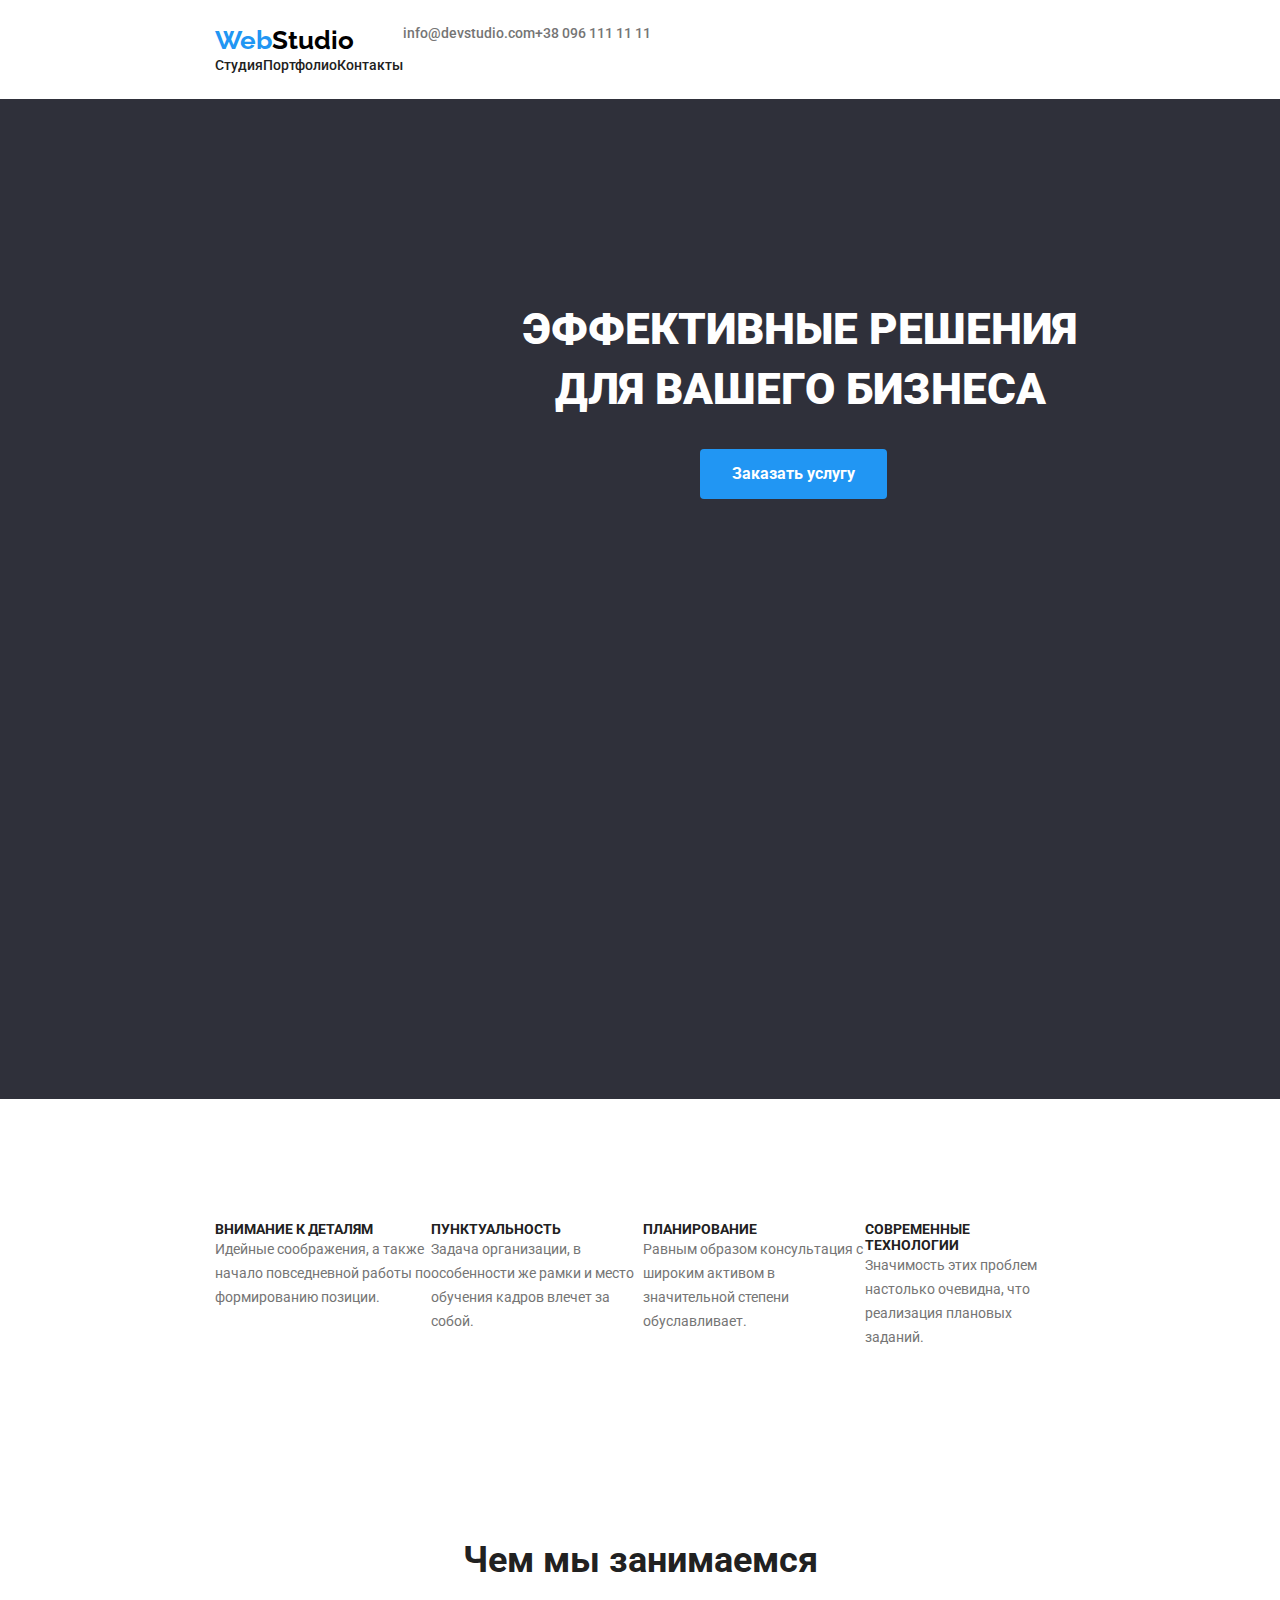
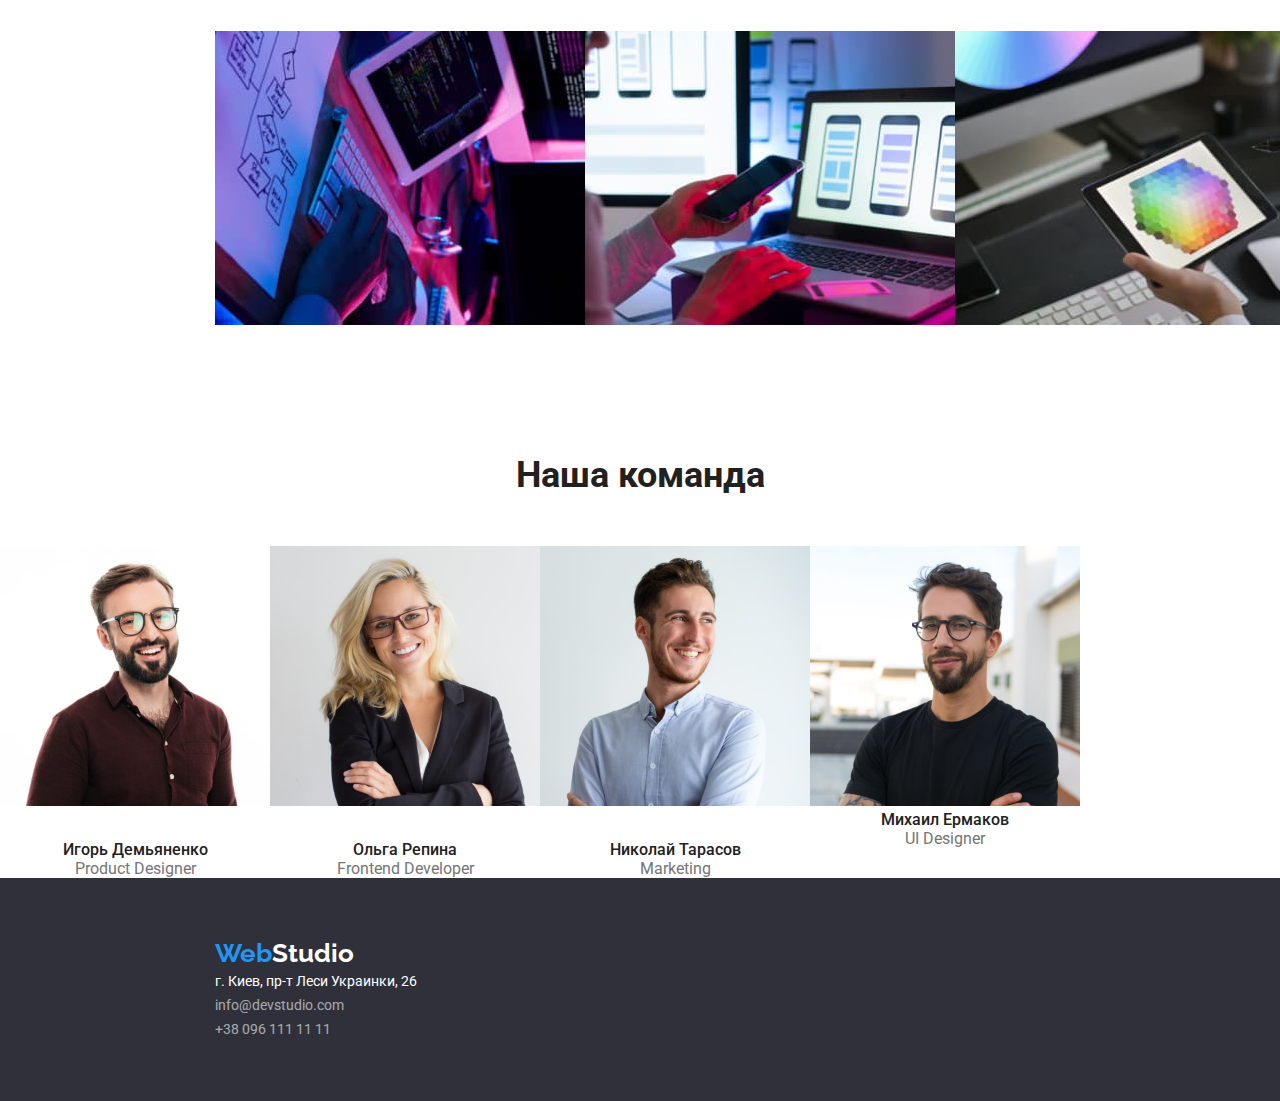
==== index.html @ d0b44536 "Copy" ====
<!DOCTYPE html>
<html lang="ru">
  <head>
    <meta charset="UTF-8" />
    <meta http-equiv="X-UA-Compatible" content="IE=edge" />
    <meta name="viewport" content="width=device-width, initial-scale=1.0" />
    <title>WebStudio</title>
    <link rel="preconnect" href="https://fonts.googleapis.com" />
    <link rel="preconnect" href="https://fonts.gstatic.com" crossorigin />
    <link
      href="https://fonts.googleapis.com/css2?family=Raleway:wght@700&family=Roboto:wght@400;500;700&display=swap"
      rel="stylesheet"
    />
    <link rel="stylesheet" href="css/index.css" />
  </head>
  <body>
    <header class="header">
      <nav>
        <a href="index.html" class="logo"><span class="web">Web</span><span>Studio</span></a>
        <ul class="navigation-list">
          <li><a href="#hero" class="navigation-link">Cтудия</a></li>
          <li><a href="#examples" class="navigation-link">Портфолио</a></li>
          <li><a href="#footer" class="navigation-link">Контакты</a></li>
        </ul>
      </nav>
      <a href="mailto:info@devstudio.com" class="mail">info@devstudio.com</a>
      <a href="tel:+380961111111" class="phone">+38 096 111 11 11</a>
    </header>
    <main>
      <!-- Hero -->
      <section id="hero" class="hero">
        <h1 class="title">
          Эффективные решения <br />
          для вашего бизнеса
        </h1>
        <button type="button" class="button">Заказать услугу</button>
      </section>
      <!-- Advantages -->
      <section class="advantages">
        <h2 class="adv-hide">Преимущества</h2>
        <ul class="adv-list">
          <li>
            <h3 class="adv-h">Внимание к деталям</h3>
            <p class="adv-text">
              Идейные соображения, а также начало повседневной работы по формированию позиции.
            </p>
          </li>
          <li>
            <h3 class="adv-h">Пунктуальность</h3>
            <p class="adv-text">
              Задача организации, в особенности же рамки и место обучения кадров влечет за собой.
            </p>
          </li>
          <li>
            <h3 class="adv-h">Планирование</h3>
            <p class="adv-text">
              Равным образом консультация с широким активом в значительной степени обуславливает.
            </p>
          </li>
          <li>
            <h3 class="adv-h">Современные технологии</h3>
            <p class="adv-text">
              Значимость этих проблем настолько очевидна, что реализация плановых заданий.
            </p>
          </li>
        </ul>
      </section>
      <!-- Examples of work -->
      <section id="examples" class="examples">
        <h2 class="examples-h">Чем мы занимаемся</h2>
        <ul class="example-list">
          <li>
            <img
              class="examples-photo"
              src="./images/laptop.jpg"
              alt="Ноутбук"
              width="370"
              height="294"
            />
          </li>
          <li>
            <img
              class="examples-photo"
              src="./images/phone.jpg"
              alt="Телефон"
              width="370"
              height="294"
            />
          </li>
          <li>
            <img
              class="examples-photo"
              src="./images/tablet.jpg"
              alt="Планшет"
              width="370"
              height="294"
            />
          </li>
        </ul>
      </section>
      <!-- Team -->
      <section class="team">
        <h2 class="team-title">Наша команда</h2>
        <ul class="team-list">
          <li>
            <img
              class="team-photo"
              src="./images/product-designer.jpg"
              alt="Игорь Демьяненко"
              width="270"
              height="260"
            />
            <h3 class="team-name">Игорь Демьяненко</h3>
            <p class="team-despription" lang="en">Product Designer</p>
          </li>
          <li>
            <img
              class="team-photo"
              src="./images/frontend-developer.jpg"
              alt="Ольга Репина"
              width="270"
              height="260"
            />
            <h3 class="team-name">Ольга Репина</h3>
            <p class="team-despription" lang="en">Frontend Developer</p>
          </li>
          <li>
            <img
              class="team-photo"
              src="./images/marketing.jpg"
              alt="Николай Тарасов"
              width="270"
              height="260"
            />
            <h3 class="team-name">Николай Тарасов</h3>
            <p class="team-despription" lang="en">Marketing</p>
          </li>
          <li>
            <img src="./images/ui-designer.jpg" alt="Михаил Ермаков" width="270" height="260" />
            <h3 class="team-name">Михаил Ермаков</h3>
            <p class="team-despription" lang="en">UI Designer</p>
          </li>
        </ul>
      </section>
    </main>
    <footer id="footer" class="footer">
      <a class="logo-footer" href="index.html"><span class="web">Web</span><span>Studio</span></a>
      <address>
        <ul class="footer-list">
          <li class="map">г. Киев, пр-т Леси Украинки, 26</li>
          <li><a class="mail-footer" href="mailto:info@devstudio.com">info@devstudio.com</a></li>
          <li><a class="phone-footer" href="tel:+380961111111">+38 096 111 11 11</a></li>
        </ul>
      </address>
    </footer>
  </body>
</html>
---- css/index.css ----
* {
  margin: 0;
  padding: 0;
}

.header {
  padding: 25px 215px;
}

.logo {
  font-family: 'Raleway';
  font-style: normal;
  font-weight: 700;
  font-size: 26px;
  line-height: 31px;
  color: #000000;
  text-decoration: none;
}

.web {
  font-family: 'Raleway';
  font-style: normal;
  font-weight: 700;
  font-size: 26px;
  line-height: 31px;
  color: #2196f3;
}

.navigation-link {
  font-family: 'Roboto';
  font-style: normal;
  font-weight: 500;
  font-size: 14px;
  line-height: 16px;
  color: #212121;
  text-decoration: none;
}

.navigation-link:hover,
.mail:hover,
.phone:hover {
  color: #2196f3;
}

.mail,
.phone {
  font-family: 'Roboto';
  font-style: normal;
  font-weight: 500;
  font-size: 14px;
  line-height: 16px;
  color: #757575;
  text-decoration: none;
}

.hero {
  background-color: #2f303a;
  width: 1600px;
  height: 600px;
  margin: 0 auto;
  padding: 200px 0;
}

.title {
  font-family: 'Roboto';
  font-style: normal;
  font-weight: 900;
  font-size: 44px;
  line-height: 60px;
  text-align: center;
  text-transform: uppercase;
  color: #ffffff;
  margin-bottom: 30px;
}

.button {
  background-color: #2196f3;
  border: none;
  padding: 10px 32px;
  border-radius: 4px;
  text-align: center;
  font-family: 'Roboto';
  font-style: normal;
  font-weight: 700;
  font-size: 16px;
  line-height: 30px;
  display: flex;
  align-items: center;
  text-align: center;
  color: #ffffff;
  margin-left: 700px;
}

.advantages,
.examples {
  padding: 95px 215px;
}

.adv-hide {
  visibility: hidden;
}

.navigation-list,
.adv-list,
.example-list,
.team-list,
.footer-list {
  list-style-type: none;
}

.header,
.navigation-list,
.adv-list,
.example-list,
.team-list {
  display: flex;
}

.adv-h {
  font-family: 'Roboto';
  font-style: normal;
  font-weight: 700;
  font-size: 14px;
  line-height: 16px;
  text-transform: uppercase;
  color: #212121;
}

.adv-text {
  font-family: 'Roboto';
  font-style: normal;
  font-weight: 400;
  font-size: 14px;
  line-height: 24px;
  color: #757575;
}

.examples-h,
.team-title {
  font-family: 'Roboto';
  font-style: normal;
  font-weight: 700;
  font-size: 36px;
  line-height: 42px;
  text-align: center;
  color: #212121;
  margin-bottom: 50px;
}

.examples-photo,
.team-photo {
  margin-bottom: 30px;
}

.team-name {
  font-family: 'Roboto';
  font-style: normal;
  font-weight: 500;
  font-size: 16px;
  line-height: 19px;
  text-align: center;
  color: #212121;
}

.team-despription {
  font-family: 'Roboto';
  font-style: normal;
  font-weight: 400;
  font-size: 16px;
  line-height: 19px;
  text-align: center;
  color: #757575;
}

.footer {
  background-color: #2f303a;
  padding: 60px 0 60px 215px;
}

.logo-footer {
  font-family: 'Raleway';
  font-style: normal;
  font-weight: 700;
  font-size: 26px;
  line-height: 31px;
  color: #ffffff;
  text-decoration: none;
  margin-bottom: 20px;
}

.map {
  font-family: 'Roboto';
  font-style: normal;
  font-weight: 400;
  font-size: 14px;
  line-height: 24px;
  color: #ffffff;
}

.mail-footer,
.phone-footer {
  font-family: 'Roboto';
  font-style: normal;
  font-weight: 400;
  font-size: 14px;
  line-height: 24px;
  color: rgba(255, 255, 255, 0.6);
  text-decoration: none;
  margin-bottom: 10px;
}
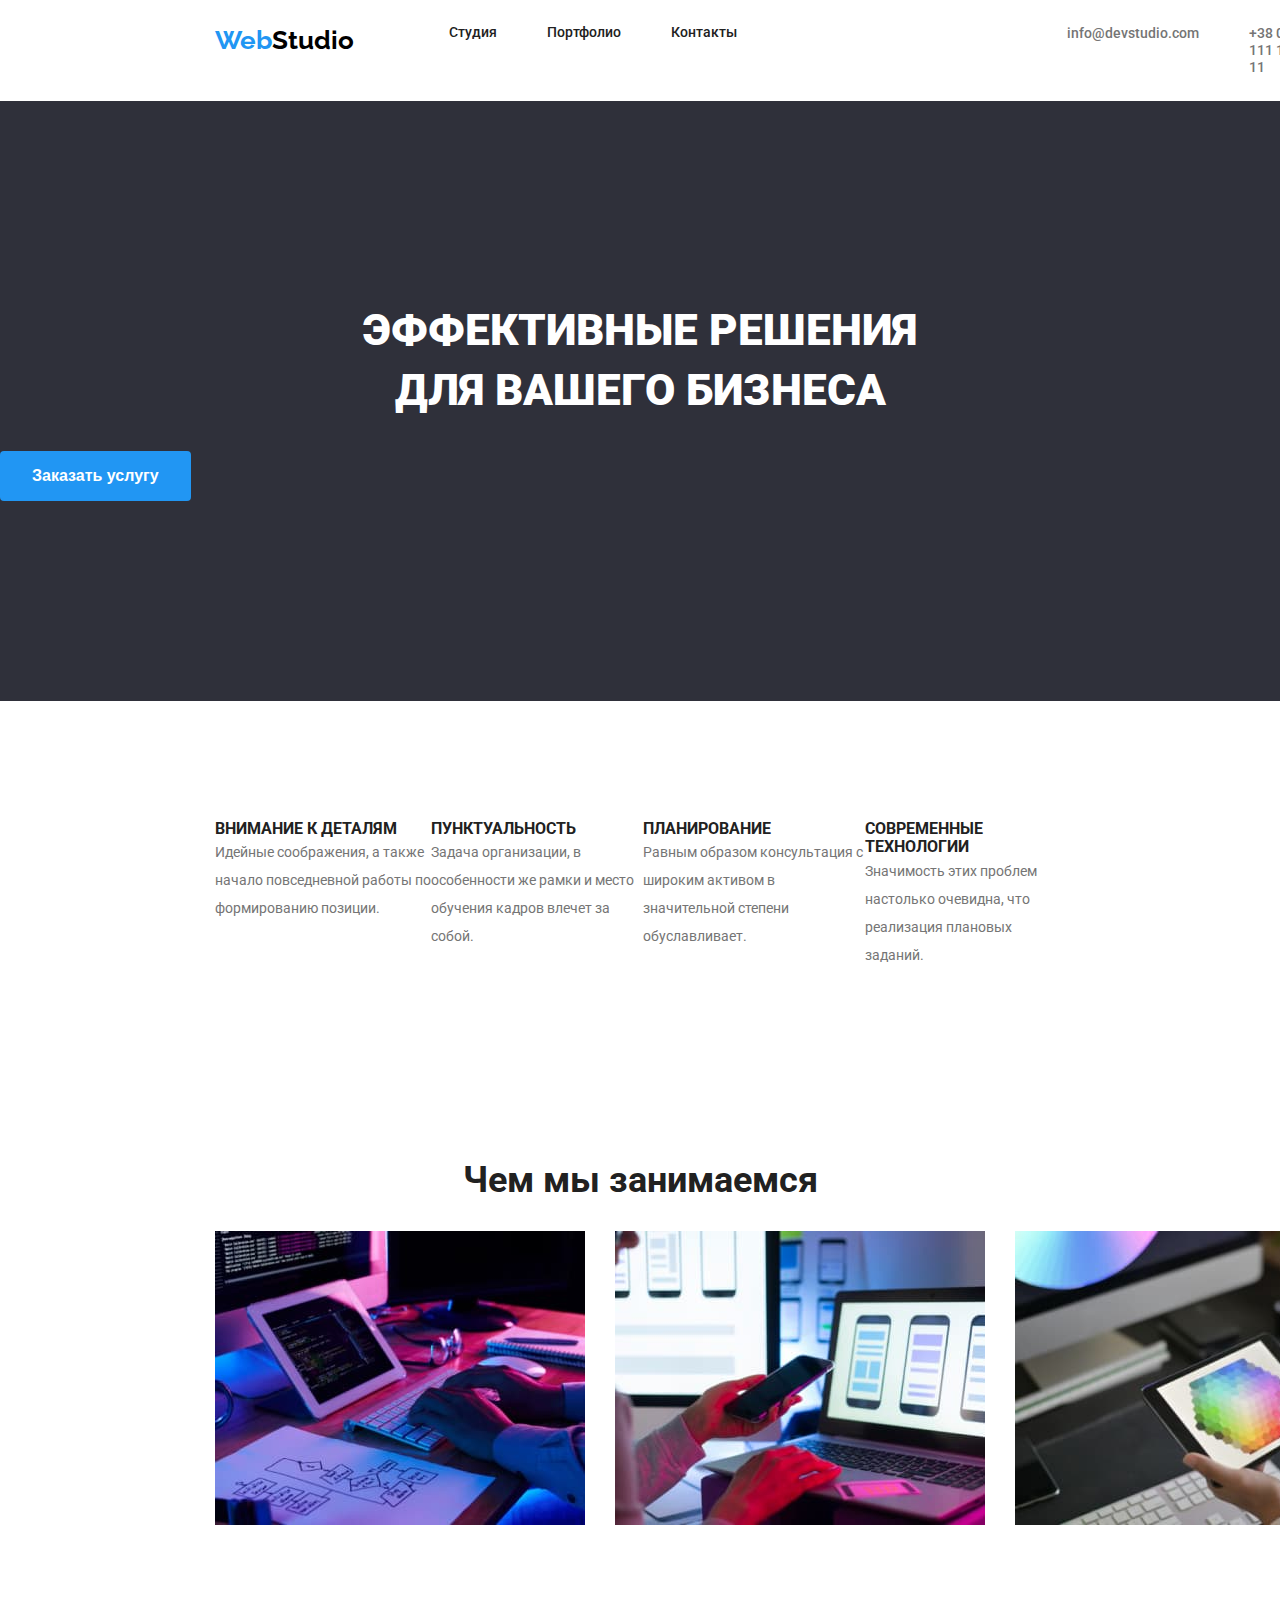
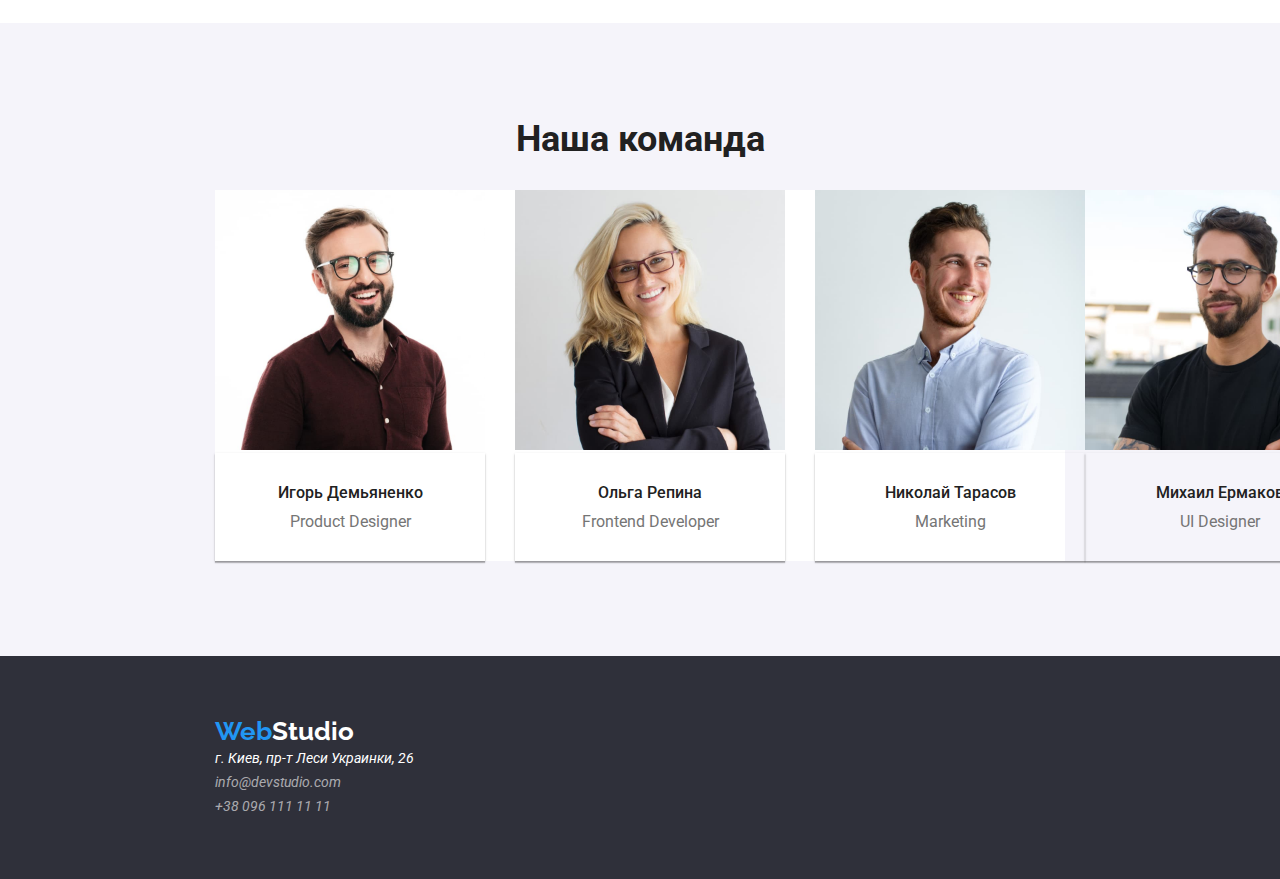
==== commit e6c78e2a: "After video" ====
--- a/index.html
+++ b/index.html
@@ -8,57 +8,63 @@
     <link rel="preconnect" href="https://fonts.googleapis.com" />
     <link rel="preconnect" href="https://fonts.gstatic.com" crossorigin />
     <link
-      href="https://fonts.googleapis.com/css2?family=Raleway:wght@700&family=Roboto:wght@400;500;700&display=swap"
+      href="https://fonts.googleapis.com/css2?family=Raleway:wght@700&family=Roboto:wght@400;500;700;900&display=swap"
       rel="stylesheet"
     />
     <link rel="stylesheet" href="css/index.css" />
   </head>
   <body>
     <header class="header">
-      <nav>
-        <a href="index.html" class="logo"><span class="web">Web</span><span>Studio</span></a>
-        <ul class="navigation-list">
-          <li><a href="#hero" class="navigation-link">Cтудия</a></li>
-          <li><a href="#examples" class="navigation-link">Портфолио</a></li>
-          <li><a href="#footer" class="navigation-link">Контакты</a></li>
+      <nav class="navigation-blocks">
+        <a href="./index.html" class="link logo up"
+          ><span class="site-logo-accent">Web</span>Studio</a
+        >
+        <ul class="list navigation-links">
+          <li class="nav-item"><a href="./index.html" class="link">Cтудия</a></li>
+          <li class="nav-item"><a href="./portfolio.html" class="link">Портфолио</a></li>
+          <li class="nav-item"><a href="#footer" class="link">Контакты</a></li>
         </ul>
       </nav>
-      <a href="mailto:info@devstudio.com" class="mail">info@devstudio.com</a>
-      <a href="tel:+380961111111" class="phone">+38 096 111 11 11</a>
+      <ul class="navigation-contacts">
+        <li class="list">
+          <a href="mailto:info@devstudio.com" class="link contact">info@devstudio.com</a>
+        </li>
+        <li class="list"><a href="tel:+380961111111" class="link contact">+38 096 111 11 11</a></li>
+      </ul>
     </header>
     <main>
       <!-- Hero -->
-      <section id="hero" class="hero">
-        <h1 class="title">
+      <section id="hero" class="section hero">
+        <h1 class="hero-title">
           Эффективные решения <br />
           для вашего бизнеса
         </h1>
-        <button type="button" class="button">Заказать услугу</button>
+        <button type="button" class="button hero-btn">Заказать услугу</button>
       </section>
       <!-- Advantages -->
-      <section class="advantages">
-        <h2 class="adv-hide">Преимущества</h2>
-        <ul class="adv-list">
+      <section class="section advantages">
+        <h2 class="section-title-hide">Преимущества</h2>
+        <ul class="list advantages-blocks">
           <li>
-            <h3 class="adv-h">Внимание к деталям</h3>
+            <h3 class="adv-heading">Внимание к деталям</h3>
             <p class="adv-text">
               Идейные соображения, а также начало повседневной работы по формированию позиции.
             </p>
           </li>
           <li>
-            <h3 class="adv-h">Пунктуальность</h3>
+            <h3 class="adv-heading">Пунктуальность</h3>
             <p class="adv-text">
               Задача организации, в особенности же рамки и место обучения кадров влечет за собой.
             </p>
           </li>
           <li>
-            <h3 class="adv-h">Планирование</h3>
+            <h3 class="adv-heading">Планирование</h3>
             <p class="adv-text">
               Равным образом консультация с широким активом в значительной степени обуславливает.
             </p>
           </li>
           <li>
-            <h3 class="adv-h">Современные технологии</h3>
+            <h3 class="adv-heading">Современные технологии</h3>
             <p class="adv-text">
               Значимость этих проблем настолько очевидна, что реализация плановых заданий.
             </p>
@@ -66,10 +72,10 @@
         </ul>
       </section>
       <!-- Examples of work -->
-      <section id="examples" class="examples">
-        <h2 class="examples-h">Чем мы занимаемся</h2>
-        <ul class="example-list">
-          <li>
+      <section id="examples" class="section examples">
+        <h2 class="section-title">Чем мы занимаемся</h2>
+        <ul class="list examples-blocks">
+          <li class="example-list">
             <img
               class="examples-photo"
               src="./images/laptop.jpg"
@@ -78,7 +84,7 @@
               height="294"
             />
           </li>
-          <li>
+          <li class="example-list">
             <img
               class="examples-photo"
               src="./images/phone.jpg"
@@ -99,10 +105,10 @@
         </ul>
       </section>
       <!-- Team -->
-      <section class="team">
-        <h2 class="team-title">Наша команда</h2>
-        <ul class="team-list">
-          <li>
+      <section class="section team">
+        <h2 class="section-title">Наша команда</h2>
+        <ul class="list team-blocks">
+          <li class="team-list">
             <img
               class="team-photo"
               src="./images/product-designer.jpg"
@@ -110,10 +116,12 @@
               width="270"
               height="260"
             />
-            <h3 class="team-name">Игорь Демьяненко</h3>
-            <p class="team-despription" lang="en">Product Designer</p>
+            <div class="team-description">
+              <h3 class="team-name">Игорь Демьяненко</h3>
+              <p class="team-job" lang="en">Product Designer</p>
+            </div>
           </li>
-          <li>
+          <li class="team-list">
             <img
               class="team-photo"
               src="./images/frontend-developer.jpg"
@@ -121,9 +129,11 @@
               width="270"
               height="260"
             />
-            <h3 class="team-name">Ольга Репина</h3>
-            <p class="team-despription" lang="en">Frontend Developer</p>
-          </li>
+            <div class="team-description">
+              <h3 class="team-name">Ольга Репина</h3>
+              <p class="team-job" lang="en">Frontend Developer</p>
+            </div>
+          </li class="team-list">
           <li>
             <img
               class="team-photo"
@@ -132,24 +142,36 @@
               width="270"
               height="260"
             />
-            <h3 class="team-name">Николай Тарасов</h3>
-            <p class="team-despription" lang="en">Marketing</p>
-          </li>
+            <div class="team-description">
+              <h3 class="team-name">Николай Тарасов</h3>
+              <p class="team-job" lang="en">Marketing</p>
+            </div>
+          </li class="team-list">
           <li>
             <img src="./images/ui-designer.jpg" alt="Михаил Ермаков" width="270" height="260" />
-            <h3 class="team-name">Михаил Ермаков</h3>
-            <p class="team-despription" lang="en">UI Designer</p>
+            <div class="team-description">
+              <h3 class="team-name">Михаил Ермаков</h3>
+              <p class="team-job" lang="en">UI Designer</p>
+            </div>
           </li>
         </ul>
       </section>
     </main>
     <footer id="footer" class="footer">
-      <a class="logo-footer" href="index.html"><span class="web">Web</span><span>Studio</span></a>
+      <a class="link logo down" href="index.html"
+        ><span class="site-logo-accent">Web</span>Studio</a
+      >
       <address>
-        <ul class="footer-list">
-          <li class="map">г. Киев, пр-т Леси Украинки, 26</li>
-          <li><a class="mail-footer" href="mailto:info@devstudio.com">info@devstudio.com</a></li>
-          <li><a class="phone-footer" href="tel:+380961111111">+38 096 111 11 11</a></li>
+        <ul class="list">
+          <li class="map">
+            <a class="link address" href="https://goo.gl/maps/fLgVu9aRvu42Tbb1A"
+              >г. Киев, пр-т Леси Украинки, 26</a
+            >
+          </li>
+          <li>
+            <a class="link contact-footer" href="mailto:info@devstudio.com">info@devstudio.com</a>
+          </li>
+          <li><a class="link contact-footer" href="tel:+380961111111">+38 096 111 11 11</a></li>
         </ul>
       </address>
     </footer>
--- a/css/index.css
+++ b/css/index.css
@@ -3,208 +3,251 @@
   padding: 0;
 }
 
-.header {
-  padding: 25px 215px;
+:root {
+  /* font */
+  --main-font: 'Roboto', sans-serif;
+  /* colors */
+  --main-light: #fff;
+  --main-dark: #000;
+
+  --color-accent: #2196f3;
+
+  --main-font-color: #212121;
+  --secondary-font-color: #757575;
+  --badge-font-color: rgba(255, 255, 255, 0.6);
+
+  --main-background-color: var(--main-light);
+  --accent-background-color: #2f303a;
+  --badge-background-color: #f5f4fa;
+}
+
+/* Global Styles */
+
+html {
+  scroll-behavior: smooth;
+}
+
+body {
+  font-family: var(--main-font);
+  color: var(--main-font-color);
+  font-size: 14px;
+  font-weight: 400;
+}
+
+.list {
+  list-style: none;
+}
+
+.link {
+  text-decoration: none;
+  color: inherit;
+}
+
+.button {
+  cursor: pointer;
+  color: inherit;
+  border: none;
+  background: none;
 }
 
 .logo {
   font-family: 'Raleway';
-  font-style: normal;
   font-weight: 700;
   font-size: 26px;
-  line-height: 31px;
-  color: #000000;
-  text-decoration: none;
-}
-
-.web {
-  font-family: 'Raleway';
-  font-style: normal;
-  font-weight: 700;
-  font-size: 26px;
-  line-height: 31px;
-  color: #2196f3;
-}
-
-.navigation-link {
-  font-family: 'Roboto';
-  font-style: normal;
+  line-height: 1.19;
+}
+
+/* Common  Styles */
+
+.section {
+  background-color: var(--main-background-color);
+}
+
+.section-title {
+  font-weight: 700;
+  font-size: 36px;
+  line-height: 1.17;
+  color: var(--main-font-color);
+  margin-bottom: 30px;
+  text-align: center;
+}
+
+/* Header Styles */
+
+.header {
+  background-color: var(--main-light);
+  display: flex;
+  padding: 25px 0;
+}
+
+.navigation-blocks,
+.navigation-links,
+.navigation-contacts,
+.advantages-blocks,
+.examples-blocks,
+.team-blocks {
+  display: flex;
+}
+
+.up {
+  color: var(--main-dark);
+  margin-right: 95px;
+  margin-left: 215px;
+}
+
+.site-logo-accent {
+  color: var(--color-accent);
+}
+
+.nav-item {
   font-weight: 500;
-  font-size: 14px;
-  line-height: 16px;
-  color: #212121;
-  text-decoration: none;
-}
-
-.navigation-link:hover,
-.mail:hover,
-.phone:hover {
-  color: #2196f3;
-}
-
-.mail,
-.phone {
-  font-family: 'Roboto';
-  font-style: normal;
+  line-height: 1.14;
+  margin-right: 50px;
+}
+
+.navigation-links {
+  margin-right: 280px;
+}
+
+.nav-item:hover,
+.nav-item:focus,
+.contact:hover,
+.contact:focus {
+  color: var(--color-accent);
+}
+
+.contact {
   font-weight: 500;
-  font-size: 14px;
-  line-height: 16px;
-  color: #757575;
-  text-decoration: none;
-}
+  line-height: 1.14;
+  color: var(--secondary-font-color);
+  margin-right: 50px;
+}
+
+/* Hero Styles  */
 
 .hero {
-  background-color: #2f303a;
-  width: 1600px;
+  background-color: var(--accent-background-color);
+  padding: 200px 0 200px;
+  /* width: 1600px;
   height: 600px;
   margin: 0 auto;
-  padding: 200px 0;
-}
-
-.title {
-  font-family: 'Roboto';
-  font-style: normal;
+  padding: 200px 0; */
+}
+
+.hero-title {
   font-weight: 900;
   font-size: 44px;
-  line-height: 60px;
-  text-align: center;
+  line-height: 1.36;
   text-transform: uppercase;
-  color: #ffffff;
+  color: var(--main-light);
   margin-bottom: 30px;
-}
-
-.button {
-  background-color: #2196f3;
+  text-align: center;
+}
+
+.hero-btn {
+  background-color: var(--color-accent);
   border: none;
   padding: 10px 32px;
   border-radius: 4px;
-  text-align: center;
-  font-family: 'Roboto';
-  font-style: normal;
   font-weight: 700;
   font-size: 16px;
-  line-height: 30px;
-  display: flex;
-  align-items: center;
-  text-align: center;
-  color: #ffffff;
-  margin-left: 700px;
-}
-
-.advantages,
+  line-height: 1.88;
+  color: var(--main-light);
+}
+
+/* Advantages */
+.advantages {
+  padding: 95px 215px;
+}
+
+.section-title-hide {
+  visibility: hidden;
+}
+
+.adv-heading {
+  font-weight: 700;
+  line-height: 1.14;
+  text-transform: uppercase;
+}
+
+.adv-text {
+  line-height: 2;
+  color: var(--secondary-font-color);
+}
+/* Examples Styles */
+
 .examples {
   padding: 95px 215px;
 }
 
-.adv-hide {
-  visibility: hidden;
-}
-
-.navigation-list,
-.adv-list,
-.example-list,
-.team-list,
-.footer-list {
-  list-style-type: none;
-}
-
-.header,
-.navigation-list,
-.adv-list,
-.example-list,
+.example-list {
+  padding-right: 30px;
+}
+
+/* Team Styles */
+
+.team {
+  background-color: var(--badge-background-color);
+  padding: 95px 215px;
+}
+
+.team-blocks {
+  background-color: var(--main-light);
+}
+
+.team-description {
+  padding: 30px 60px;
+  box-shadow: 0px 1px 3px rgba(0, 0, 0, 0.12), 0px 1px 1px rgba(0, 0, 0, 0.14),
+    0px 2px 1px rgba(0, 0, 0, 0.2);
+}
+
 .team-list {
-  display: flex;
-}
-
-.adv-h {
-  font-family: 'Roboto';
-  font-style: normal;
-  font-weight: 700;
-  font-size: 14px;
-  line-height: 16px;
-  text-transform: uppercase;
-  color: #212121;
-}
-
-.adv-text {
-  font-family: 'Roboto';
-  font-style: normal;
-  font-weight: 400;
-  font-size: 14px;
-  line-height: 24px;
-  color: #757575;
-}
-
-.examples-h,
-.team-title {
-  font-family: 'Roboto';
-  font-style: normal;
-  font-weight: 700;
-  font-size: 36px;
-  line-height: 42px;
-  text-align: center;
-  color: #212121;
-  margin-bottom: 50px;
-}
-
-.examples-photo,
-.team-photo {
-  margin-bottom: 30px;
+  margin-right: 30px;
 }
 
 .team-name {
-  font-family: 'Roboto';
-  font-style: normal;
   font-weight: 500;
   font-size: 16px;
-  line-height: 19px;
-  text-align: center;
-  color: #212121;
-}
-
-.team-despription {
-  font-family: 'Roboto';
-  font-style: normal;
+  line-height: 1.19;
+  margin-bottom: 10px;
+  text-align: center;
+}
+
+.team-job {
   font-weight: 400;
   font-size: 16px;
-  line-height: 19px;
-  text-align: center;
-  color: #757575;
-}
+  line-height: 1.19;
+  color: var(--secondary-font-color);
+  text-align: center;
+}
+
+/* Footer Styles */
 
 .footer {
-  background-color: #2f303a;
+  background-color: var(--accent-background-color);
   padding: 60px 0 60px 215px;
 }
 
-.logo-footer {
-  font-family: 'Raleway';
-  font-style: normal;
-  font-weight: 700;
-  font-size: 26px;
-  line-height: 31px;
-  color: #ffffff;
-  text-decoration: none;
+.down {
+  color: var(--main-light);
   margin-bottom: 20px;
 }
 
-.map {
-  font-family: 'Roboto';
-  font-style: normal;
-  font-weight: 400;
-  font-size: 14px;
-  line-height: 24px;
-  color: #ffffff;
-}
-
-.mail-footer,
-.phone-footer {
-  font-family: 'Roboto';
-  font-style: normal;
-  font-weight: 400;
-  font-size: 14px;
-  line-height: 24px;
-  color: rgba(255, 255, 255, 0.6);
-  text-decoration: none;
+.address {
+  line-height: 1.7;
+  color: var(--main-light);
   margin-bottom: 10px;
 }
+
+.contact-footer {
+  line-height: 1.7;
+  color: var(--badge-font-color);
+  margin-bottom: 10px;
+}
+
+.address:hover,
+.contact-footer:hover,
+.address:focus,
+.contact-footer:focus {
+  color: var(--color-accent);
+}
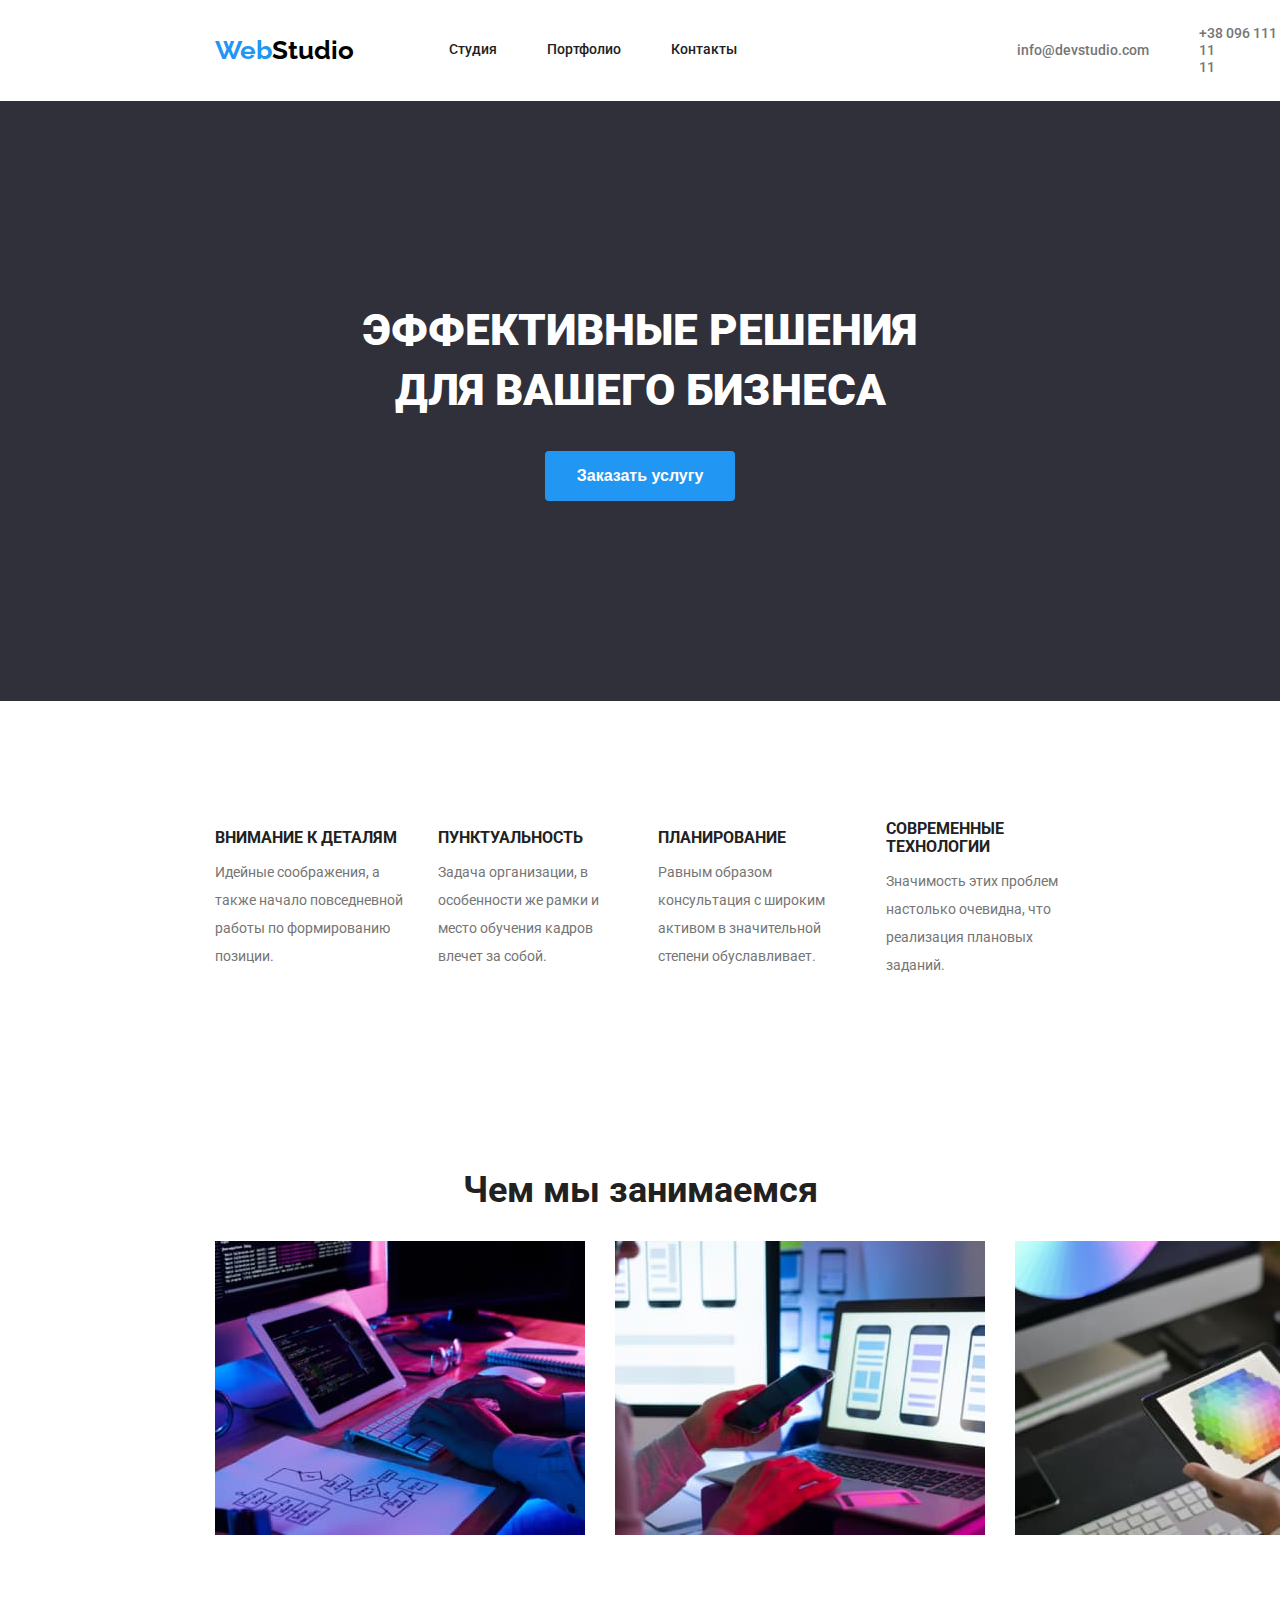
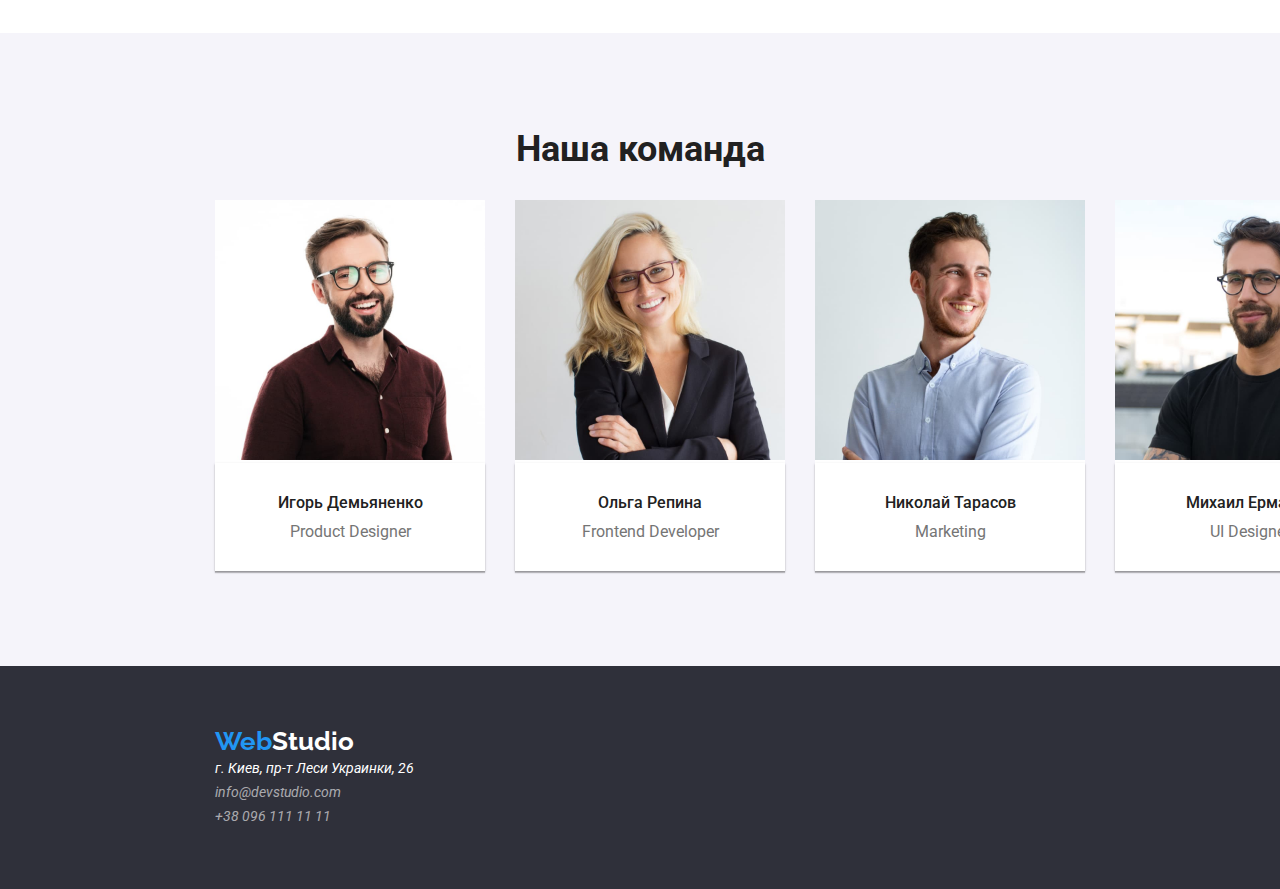
==== commit 380227dc: "Yilia" ====
--- a/index.html
+++ b/index.html
@@ -45,25 +45,25 @@
       <section class="section advantages">
         <h2 class="section-title-hide">Преимущества</h2>
         <ul class="list advantages-blocks">
-          <li>
+          <li class="adv-item">
             <h3 class="adv-heading">Внимание к деталям</h3>
             <p class="adv-text">
               Идейные соображения, а также начало повседневной работы по формированию позиции.
             </p>
           </li>
-          <li>
+          <li class="adv-item">
             <h3 class="adv-heading">Пунктуальность</h3>
             <p class="adv-text">
               Задача организации, в особенности же рамки и место обучения кадров влечет за собой.
             </p>
           </li>
-          <li>
+          <li class="adv-item">
             <h3 class="adv-heading">Планирование</h3>
             <p class="adv-text">
               Равным образом консультация с широким активом в значительной степени обуславливает.
             </p>
           </li>
-          <li>
+          <li class="adv-item">
             <h3 class="adv-heading">Современные технологии</h3>
             <p class="adv-text">
               Значимость этих проблем настолько очевидна, что реализация плановых заданий.
@@ -133,8 +133,8 @@
               <h3 class="team-name">Ольга Репина</h3>
               <p class="team-job" lang="en">Frontend Developer</p>
             </div>
-          </li class="team-list">
-          <li>
+          </li>
+          <li class="team-list">
             <img
               class="team-photo"
               src="./images/marketing.jpg"
@@ -146,8 +146,8 @@
               <h3 class="team-name">Николай Тарасов</h3>
               <p class="team-job" lang="en">Marketing</p>
             </div>
-          </li class="team-list">
-          <li>
+          </li>
+          <li class="team-list">
             <img src="./images/ui-designer.jpg" alt="Михаил Ермаков" width="270" height="260" />
             <div class="team-description">
               <h3 class="team-name">Михаил Ермаков</h3>
--- a/css/index.css
+++ b/css/index.css
@@ -78,6 +78,7 @@
   background-color: var(--main-light);
   display: flex;
   padding: 25px 0;
+  align-items: center;
 }
 
 .navigation-blocks,
@@ -87,6 +88,7 @@
 .examples-blocks,
 .team-blocks {
   display: flex;
+  align-items: center;
 }
 
 .up {
@@ -102,6 +104,9 @@
 .nav-item {
   font-weight: 500;
   line-height: 1.14;
+}
+
+.nav-item:not(:last-child) {
   margin-right: 50px;
 }
 
@@ -128,6 +133,7 @@
 .hero {
   background-color: var(--accent-background-color);
   padding: 200px 0 200px;
+  text-align: center;
   /* width: 1600px;
   height: 600px;
   margin: 0 auto;
@@ -141,7 +147,6 @@
   text-transform: uppercase;
   color: var(--main-light);
   margin-bottom: 30px;
-  text-align: center;
 }
 
 .hero-btn {
@@ -164,10 +169,15 @@
   visibility: hidden;
 }
 
+.adv-item:not(:last-child) {
+  margin-right: 30px;
+}
+
 .adv-heading {
   font-weight: 700;
   line-height: 1.14;
   text-transform: uppercase;
+  margin-bottom: 10px;
 }
 
 .adv-text {
@@ -189,10 +199,6 @@
 .team {
   background-color: var(--badge-background-color);
   padding: 95px 215px;
-}
-
-.team-blocks {
-  background-color: var(--main-light);
 }
 
 .team-description {
@@ -202,6 +208,10 @@
 }
 
 .team-list {
+  background-color: var(--main-light);
+}
+
+.team-list:not(:last-child) {
   margin-right: 30px;
 }
 
